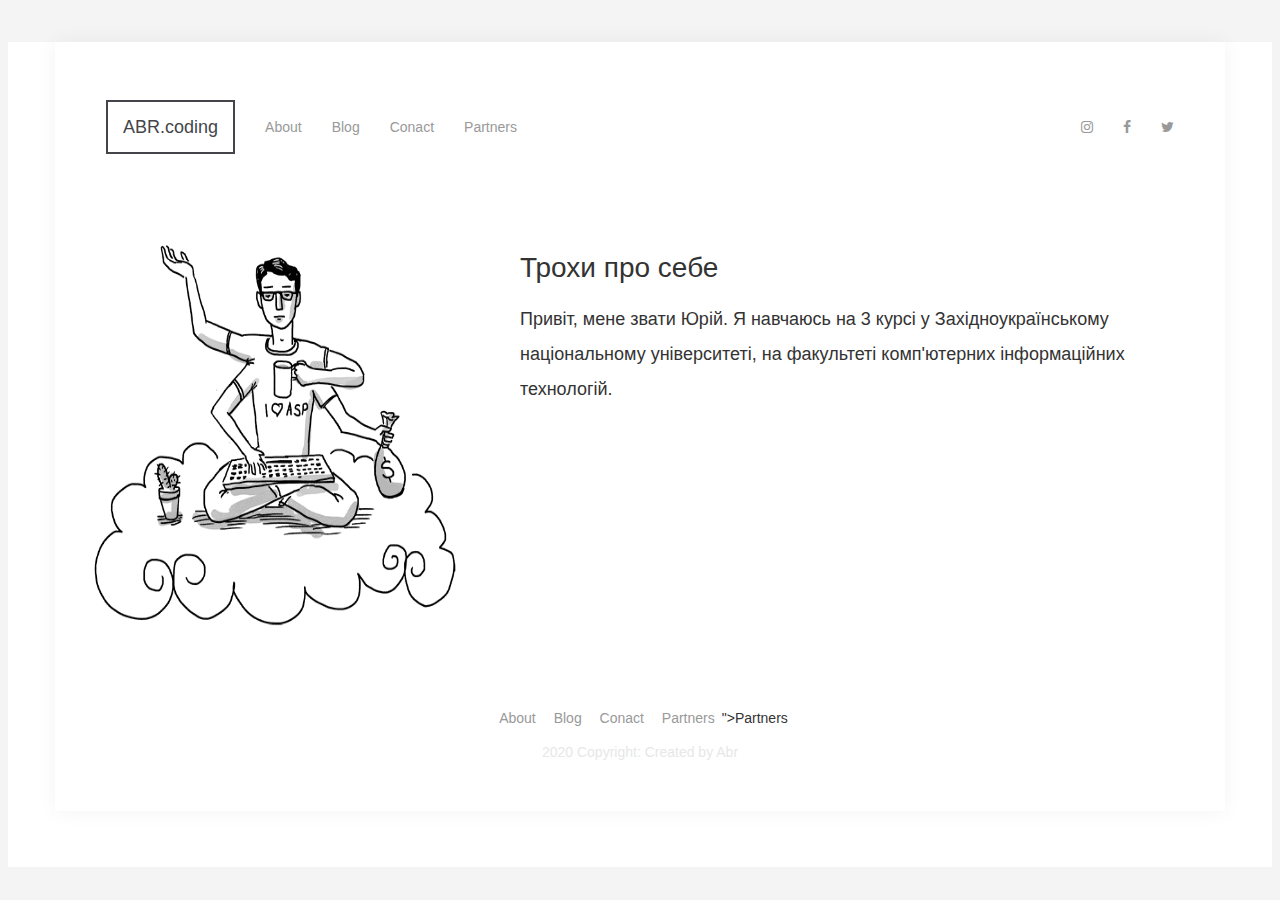
==== About.html @ 4d93d1ad "Add files via upload" ====
<!DOCTYPE html>

<html>
<head>

    <title> About </title>
    <link href="http://cdnjs.cloudflare.com/ajax/libs/font-awesome/4.2.0/css/font-awesome.min.css" rel="stylesheet">
      <link href="css/style.css" rel="stylesheet">
</head>

<body>
    <div class="wrapper">
        <div class="container">
            <header>
                <div class="row">
                    <div class="navbar">
                        <div class="navbar-header">
                                 <a class="navbar-brand" href="file:///E:/Lab/index.html">ABR.coding</a>
                        </div>

                        <div class="collapse navbar-collapse">
                            <ul class="nav navbar-nav">
                                <li>
                                    <a href="file:///E:/Lab/About.html">About</a>
                                </li>

                                <li>
                                    <a href="file:///E:/Lab/blog.html">Blog</a>
                                </li>

                                <li>
                                    <a href="file:///E:/Lab/contact.html">Conact</a>
                                </li>

                                <li>
                                    <a href="file:///E:/Lab/partners.html">Partners</a>
                                </li>
                            </ul>
                            <ul class="nav navbar-nav social">
                                      <li><a href="https://www.instagram.com/yura_abramovych/"> <i class="fa fa-instagram"></i> </a></li>
                                      <li><a href="https://uk-ua.facebook.com/"> <i class="fa fa-facebook"></i> </a></li>
                                      <li><a href="https://twitter.com/?lang=uk"> <i class="fa fa-twitter"></i> </a></li>
                                     
                            </ul>
                        </div>
                    </div>
                </div>

             <main>

                <div class="about">
                    <div class="img_l">
                            <img src="img/100.png" ext-align: center; width="450" height="450" >
                    </div>
                    <div class="txt">
                            <h1>Трохи про себе</h1>
                            <p> Привіт, мене звати Юрій. Я навчаюсь на 3 курсі у Західноукраїнському національному університеті, на факультеті комп'ютерних інформаційних технологій.   </p>
                            
                    </div>
                </div>
            
            </main>
    <footer>
        <div class="container">
             <nav class="nav-footer">
                <ul>
                   <li>      
                    <a href="file:///E:/Lab/About.html">About</a>
                                </li>

                                <li>
                                    <a href="file:///E:/Lab/blog.html">Blog</a>
                                </li>

                                <li>
                                    <a href="file:///E:/Lab/contact.html">Conact</a>
                                </li>

                                <li>
                                    <a href="file:///E:/Lab/partners.html">Partners</a>
                                </li>">Partners</a>
                                
                    
                  <p class="infoProRozrobnuka" align="center"> 2020 Copyright: Created by Abr</p>

            </nav>
        </div>

    </footer>
    </body>
</html>
---- css/style.css ----
html {
    background:#f4f4f4
}
.container {
    width: 1170px;
}
.container {
    margin-right: auto;
    margin-left: auto;
    padding-left: 15px;
    padding-right: 15px;
}
.clearfix:after, .container:after, .container-fluid:after, .row:after, .form-horizontal .form-group:after, .btn-toolbar:after, .btn-group-vertical>.btn-group:after, .nav:after, .navbar:after, .navbar-header:after, .navbar-collapse:after, .pager:after, .panel-body:after, .modal-footer:after {
    clear: both;
}
a {
    cursor:pointer;
    text-decoration:none!important;
}
.row {
    margin-left: -15px;
    margin-right: -15px;
}
h1, h2, h3, h4, h5, h6, .h1, .h2, .h3, .h4, .h5, .h6 {
    font-family: inherit;
    font-weight: 500;
    line-height: 1.1;
    color: inherit;
}
.col-lg-1, .col-lg-2, .col-lg-3, .col-lg-4, .col-lg-5, .col-lg-6, .col-lg-7, .col-lg-8, .col-lg-9, .col-lg-10, .col-lg-11, .col-lg-12 {
    float: left;
}

.inline-block {
    display:inline-block
}

.navbar-header{ /* навігація */
margin: -15px;
padding:0  15px;
background: #fff;
}

.navbar-toggle .icon-bar {  /* рамка ABR.coding */
    background:#333;
    height:2px;
    border-radius:2px
}

 .navbar-collapse{
width: 100%;
}

.navbar-brand {
    font-weight:500;
    border:2px solid #44454b;
    margin:15px;
    padding:8px 14px 7px;
    font-size:1.3em;
    height:auto;
    color:#44454b
}

.navbar-brand:hover { /* Обведення рамки */
    color:#1eadef; 
    border-color:#1eadef
}

.navbar-nav>li>a:focus{
    background:none;
 }

.navbar-nav li a {
    display:block;
    margin:12px 0;
    color:#999;
}

.navbar-nav li a:hover{ /* колір наведення в навішації*/
    background:none; 
    color:#1eadef;
}

.foto{
    display: flex;
    justify-content: space-evenly;
    flex-wrap: wrap;
}


footer {
    clear:both;
    padding:3em 0
}

.nav-footer {
    margin:0;
    padding:0
}

.nav-footer ul {  /* розміщення маркованого списку */
    margin:0;
    padding:0;
    text-align:center
}

.nav-footer li {          /* розміщення елемента списку */
    list-style:none;
    margin:.5em;
    display:inline-block
}

.nav-footer a {      
    color:#999;

}

.nav-footer a:hover {  /* Колір при навеленні на футер*/
    color:#1eadef
}




.infoProRozrobnuka {
    color:#e7e7e7;
    font-weight:100;
    margin:7px 0
}



footer .navbar-brand {
    float:none;
    text-align:center;
    width:100%
}

footer {
    background:#fff /* колір шрифта в футері*/
}

.wrapper footer .container {
    box-shadow:none
}

.grid-list-wrapper li {
    list-style:none;
}
 
.navbar-header { /*Abr.coding*/
margin: 0;
padding:0;
background: #fff;
}

.navbar-nav.social { /* Соц мережі */
    float:right
}   
 
.intro {
    font-size:1.6em;
    margin:0 0 .7em 
}

header {
    background:#fff;
    margin:0;
    padding:0
}

.navbar {
    padding:3em 50px 1em
}

.intro {
    padding:0 50px 2em
}

.wrapper .container {
    padding:0;
    background:#fff
}

.wrapper {
    padding:0 0 4em;
    margin:3em 0 0;
    clear:both
}

.wrapper .container {
    box-shadow:0 0 20px rgba(0,0,0,.05)
}

.clearfix:before, .clearfix:after, .container:before, .container:after, .container-fluid:before, .container-fluid:after, .row:before, .row:after, .form-horizontal .form-group:before, .form-horizontal .form-group:after, .btn-toolbar:before, .btn-toolbar:after, .btn-group-vertical>.btn-group:before, .btn-group-vertical>.btn-group:after, .nav:before, .nav:after, .navbar:before, .navbar:after, .navbar-header:before, .navbar-header:after, .navbar-collapse:before, .navbar-collapse:after, .pager:before, .pager:after, .panel-body:before, .panel-body:after, .modal-footer:before, .modal-footer:after {
    content: " ";
    display: table;
}


.navbar-header {
    float: left;
}
.navbar-toggle {
    position: relative;
    float: right;
    margin-right: 15px;
    padding: 9px 10px;
    margin-top: 8px;
    margin-bottom: 8px;
    background-color: transparent;
    background-image: none;
    border: 1px solid transparent;
    border-radius: 4px;
}
input, button, select, textarea {
    font-family: inherit;
    font-size: inherit;
    line-height: inherit;
}
.navbar-brand {
    float: left;
    padding: 15px;
    font-size: 18px;
    line-height: 20px;
}
.sr-only {
    position: absolute;
    width: 1px;
    height: 1px;
    margin: -1px;
    padding: 0;
    overflow: hidden;
    clip: rect(0,0,0,0);
    border: 0;
}
.navbar-toggle .icon-bar {
    display: block;
    width: 22px;
    height: 2px;
    border-radius: 1px;
}
.navbar-collapse.collapse {
    display: block!important;
    height: auto!important;
    padding-bottom: 0;
    overflow: visible!important;
}
.navbar-nav {
    float: left;
    margin: 0;
}
.nav {
    margin-bottom: 0;
    padding-left: 0;
    list-style: none;
}
.navbar-nav>li {
    float: left;
}
.nav>li {
    position: relative;
    display: block;
}
.navbar-nav>li>a {
    padding-top: 15px;
    padding-bottom: 15px;
}
.navbar-nav>li>a {
    padding-top: 10px;
    padding-bottom: 10px;
    line-height: 20px;
}
.nav>li>a {
    position: relative;
    display: block;
    padding: 10px 15px;
}

.navbar-nav {
    float: left;
    margin: 0;
}
.nav {
    margin-bottom: 0;
    padding-left: 0;
    list-style: none;
}
.row {
    margin-left: -15px;
    margin-right: -15px;
}

.navbar {
    position: relative;
    min-height: 50px;
    margin-bottom: 20px;
    border: 1px solid transparent;
    display: flex;
    align-items: center;
}

body {
    font-family: "Helvetica Neue",Helvetica,Arial,sans-serif;
    font-size: 14px;
    line-height: 1.42857143;
    color: #333;
    background-color: #fff;
}

.about {
    display: flex;
    justify-content: space-between;
}

.txt {
    padding: 30px 90px 0 15px;
}

.txt p {
    font-size: 18px;
    line-height: 35px;
}

.gif {
  text-align: center;
}
.video {
  text-align: center;
}
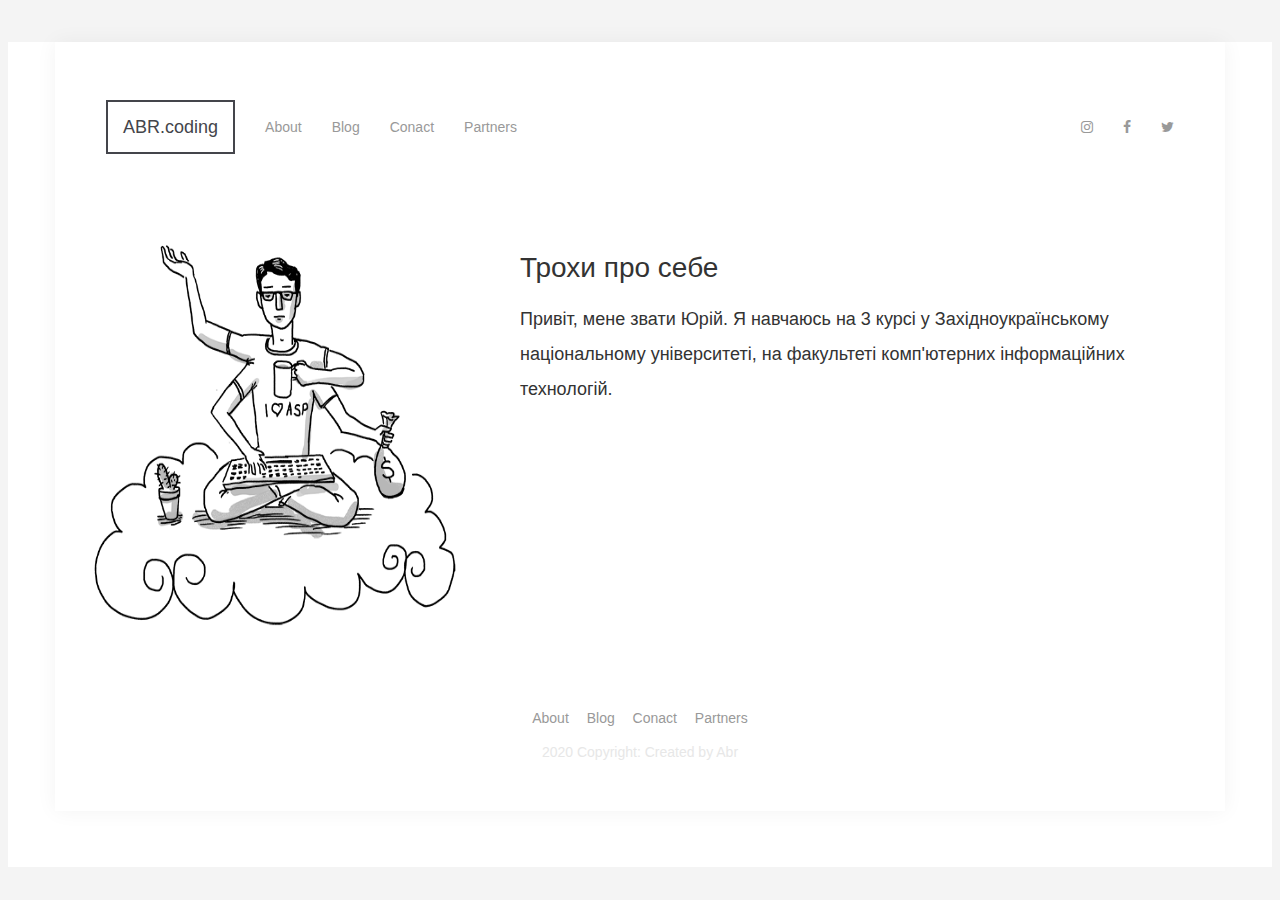
==== commit 1e410ec6: "Update About.html" ====
--- a/About.html
+++ b/About.html
@@ -16,25 +16,25 @@
                 <div class="row">
                     <div class="navbar">
                         <div class="navbar-header">
-                                 <a class="navbar-brand" href="file:///E:/Lab/index.html">ABR.coding</a>
+                                 <a class="navbar-brand" href="https://yuraabramovych.github.io/">ABR.coding</a>
                         </div>
 
                         <div class="collapse navbar-collapse">
                             <ul class="nav navbar-nav">
                                 <li>
-                                    <a href="file:///E:/Lab/About.html">About</a>
+                                    <a href="/About.html">About</a>
                                 </li>
 
                                 <li>
-                                    <a href="file:///E:/Lab/blog.html">Blog</a>
+                                    <a href="/blog.html">Blog</a>
                                 </li>
 
                                 <li>
-                                    <a href="file:///E:/Lab/contact.html">Conact</a>
+                                    <a href="/contact.html">Conact</a>
                                 </li>
 
                                 <li>
-                                    <a href="file:///E:/Lab/partners.html">Partners</a>
+                                    <a href="/partners.html">Partners</a>
                                 </li>
                             </ul>
                             <ul class="nav navbar-nav social">
@@ -65,23 +65,23 @@
         <div class="container">
              <nav class="nav-footer">
                 <ul>
-                   <li>      
-                    <a href="file:///E:/Lab/About.html">About</a>
+                   <li>
+                                    <a href="/About.html">About</a>
                                 </li>
 
                                 <li>
-                                    <a href="file:///E:/Lab/blog.html">Blog</a>
+                                    <a href="/blog.html">Blog</a>
                                 </li>
 
                                 <li>
-                                    <a href="file:///E:/Lab/contact.html">Conact</a>
+                                    <a href="/contact.html">Conact</a>
                                 </li>
 
                                 <li>
-                                    <a href="file:///E:/Lab/partners.html">Partners</a>
-                                </li>">Partners</a>
+                                    <a href="/partners.html">Partners</a>
+                                </li>
                                 
-                    
+                 </ul>
                   <p class="infoProRozrobnuka" align="center"> 2020 Copyright: Created by Abr</p>
 
             </nav>
@@ -89,4 +89,4 @@
 
     </footer>
     </body>
-</html>+</html>
